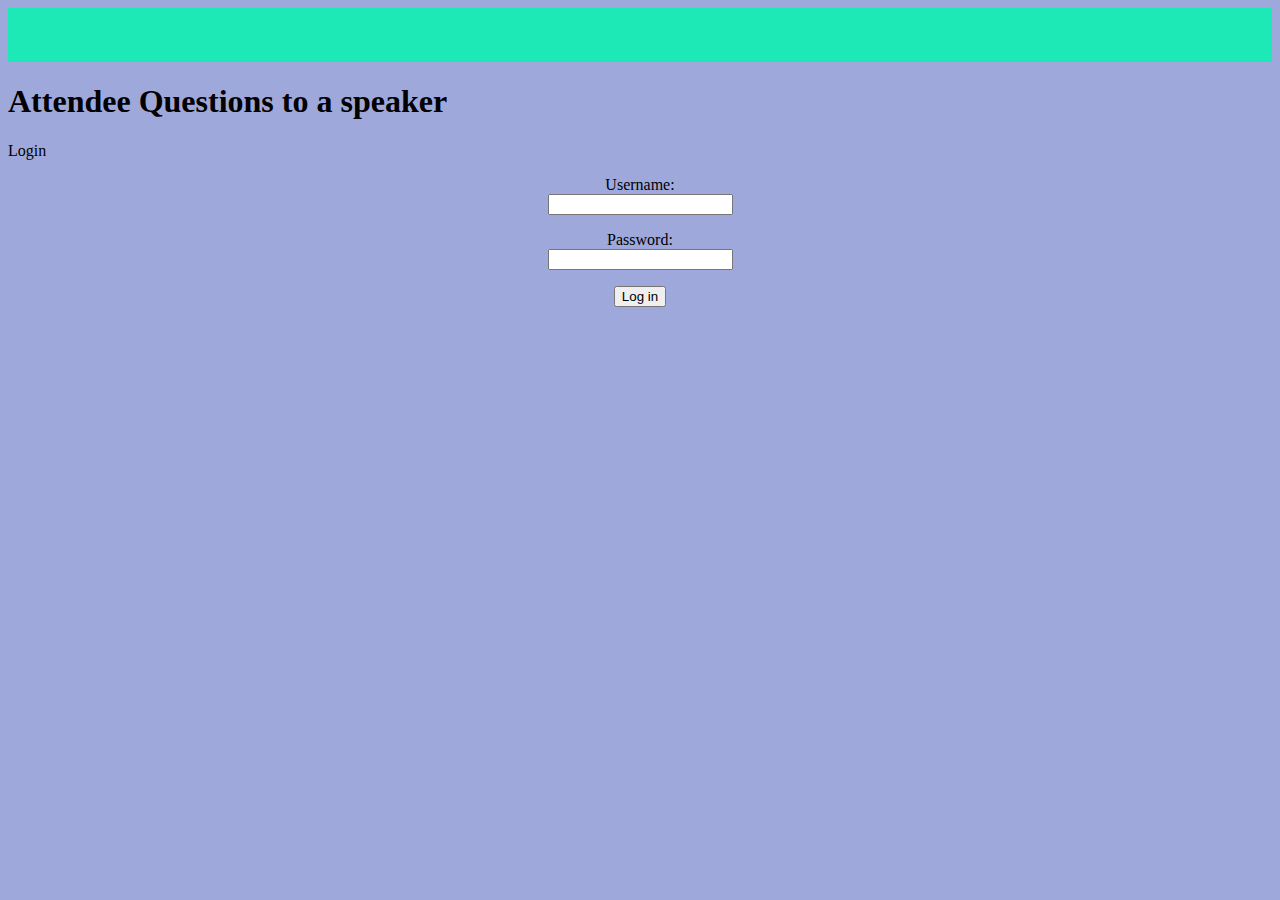
==== index.html @ 9d41d7a2 "Add files via upload" ====
<!DOCTYPE html>
<head>
 <title>Login</title>
 <link rel="stylesheet" type="text/css" href="style.css">
</head>

<div class="topBar">
    <br><br><br>
</div>
<h1>Attendee Questions to a speaker</h1>

Login 


<div class="queryBox">
   <form method="POST" action="x.php">
      <p>Username:<br>
      <input type="text" name="name" /></p>
      <p>Password:<br>
      <input type="text" name="phone" /></p>
      <p><input type="submit" value="Log in" /></p>
    </form>
</div>
---- style.css ----
body{
	background-color:#9FA8DA;
}





.queryBox{
	text-align:center;
}

.topBar{
	background-color:#1DE9B6;
}
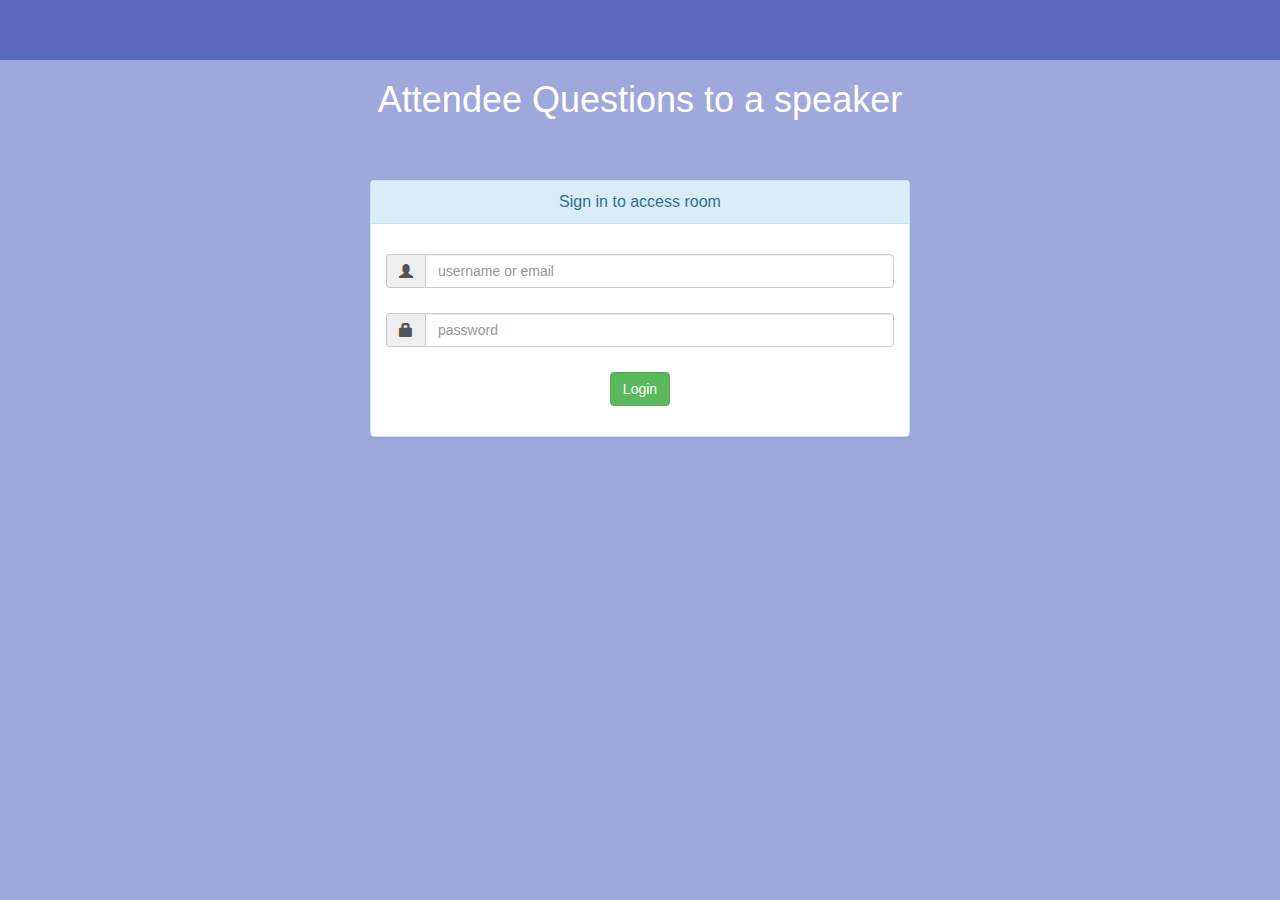
==== commit 079e41fa: "Add files via upload" ====
--- a/index.html
+++ b/index.html
@@ -1,23 +1,57 @@
 <!DOCTYPE html>
 <head>
  <title>Login</title>
+ <!---- Bootstrap stuff ----->
+<script src="//code.jquery.com/jquery-1.11.1.min.js"></script> 
+<link href="//netdna.bootstrapcdn.com/bootstrap/3.1.0/css/bootstrap.min.css" rel="stylesheet" id="bootstrap-css">
+<script src="//netdna.bootstrapcdn.com/bootstrap/3.1.0/js/bootstrap.min.js"></script>
+<!--- Our styles to be placed over the top of the bootstrap default ---->
  <link rel="stylesheet" type="text/css" href="style.css">
+<link rel="icon" type="image/png" href="ImbroglioDevelopmentThinkingDogClothed.png"/>
 </head>
 
 <div class="topBar">
     <br><br><br>
 </div>
-<h1>Attendee Questions to a speaker</h1>
 
-Login 
+<h1 class ="">Attendee Questions to a speaker</h1>
 
+<!--- Input box --->
+    <div class="container">    
+        <div id="loginbox" style="margin-top:50px;" class="mainbox col-md-6 col-md-offset-3 col-sm-8 col-sm-offset-2">                    
+            <div class="panel panel-info" >
+                    <div class="panel-heading">
+                        <div class="panel-title">Sign in to access room</div>
+                        <!-- <div style="float:right; font-size: 80%; position: relative; top:-10px"><a href="#">Forgot password?</a></div> -->
+                    </div>     
 
-<div class="queryBox">
-   <form method="POST" action="x.php">
-      <p>Username:<br>
-      <input type="text" name="name" /></p>
-      <p>Password:<br>
-      <input type="text" name="phone" /></p>
-      <p><input type="submit" value="Log in" /></p>
-    </form>
-</div>+                    <div style="padding-top:30px" class="panel-body" >
+
+                        <div style="display:none" id="login-alert" class="alert alert-danger col-sm-12"></div>
+                            
+                        <form id="loginform" class="form-horizontal" method="POST" action="x.php">
+                                    
+                            <div style="margin-bottom: 25px" class="input-group">
+                                        <span class="input-group-addon"><i class="glyphicon glyphicon-user"></i></span>
+                                        <input id="login-username" type="text" class="form-control" name="username" value="" placeholder="username or email">                                        
+                                    </div>
+                                
+                            <div style="margin-bottom: 25px" class="input-group">
+                                        <span class="input-group-addon"><i class="glyphicon glyphicon-lock"></i></span>
+                                        <input id="login-password" type="password" class="form-control" name="password" placeholder="password">
+                            </div>
+
+                            <div style="margin-top:10px" class="form-group">
+                                    <!-- Button -->
+                                    <div class="col-sm-12 controls">
+                                      <a id="btn-login" href="#" class="btn btn-success" onclick="document.getElementById('loginform').submit();">Login  </a>
+                                    </div>
+                            </div> 
+								
+                        </form>     
+                    </div>                     
+            </div>  
+        </div>
+    </div>
+<!--- End of input box --->
+    --- a/style.css
+++ b/style.css
@@ -3,7 +3,10 @@
 	background-color:#9FA8DA;
 }
 
-
+h1{
+	color: white;
+	text-align: center;
+}
 
 
 
@@ -12,5 +15,13 @@
 }
 
 .topBar{
-	background-color:#1DE9B6;
+	background-color:#5C6BC0;
+}
+
+.panel-title{
+	text-align:center;
+}
+
+.form-group{
+	text-align:center;
 }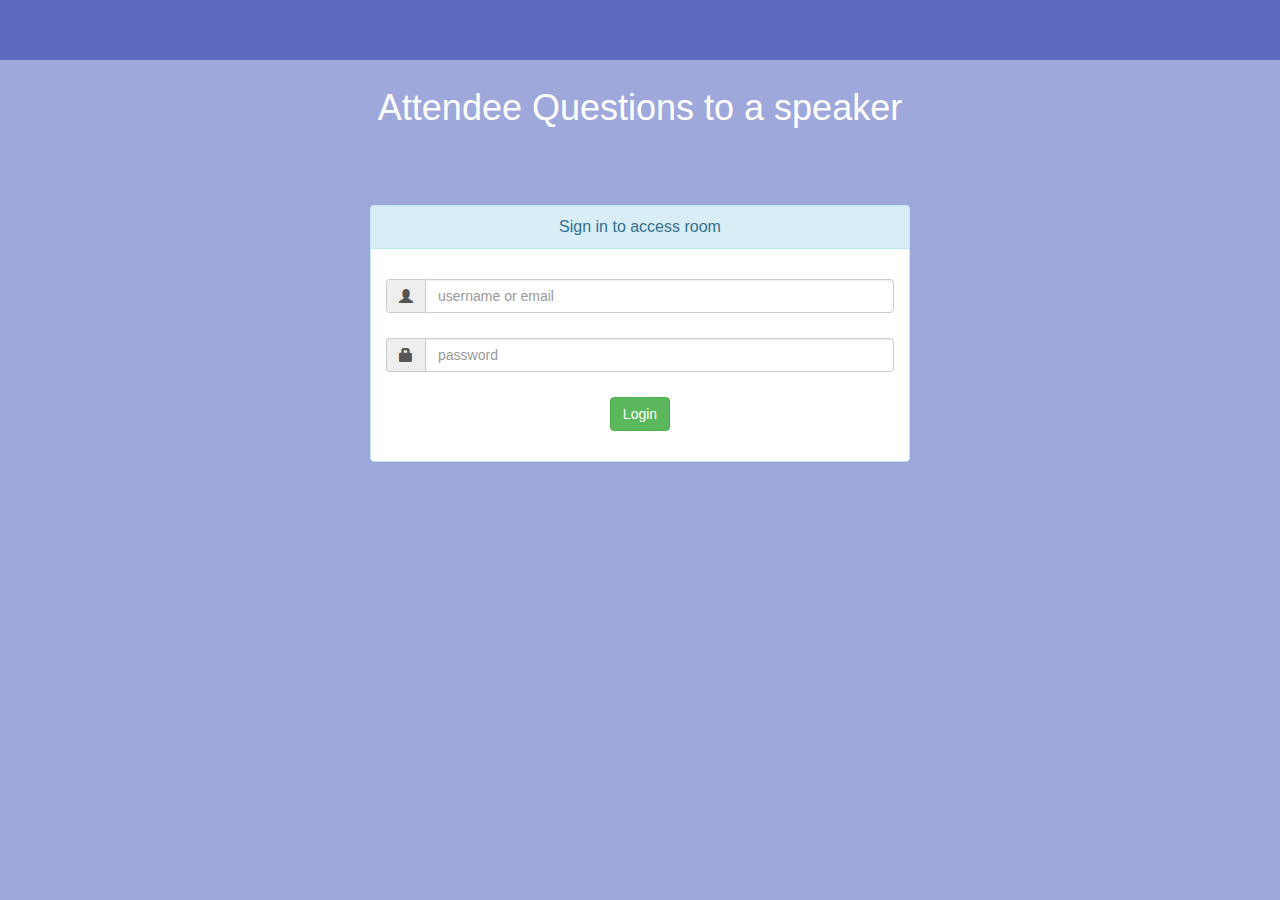
==== commit d603e839: "Add files via upload" ====
--- a/index.html
+++ b/index.html
@@ -14,11 +14,11 @@
     <br><br><br>
 </div>
 
-<h1 class ="">Attendee Questions to a speaker</h1>
+<h1 class ="title">Attendee Questions to a speaker</h1>
 
 <!--- Input box --->
     <div class="container">    
-        <div id="loginbox" style="margin-top:50px;" class="mainbox col-md-6 col-md-offset-3 col-sm-8 col-sm-offset-2">                    
+        <div id="loginbox" class="mainbox col-md-6 col-md-offset-3 col-sm-8 col-sm-offset-2">                    
             <div class="panel panel-info" >
                     <div class="panel-heading">
                         <div class="panel-title">Sign in to access room</div>
--- a/style.css
+++ b/style.css
@@ -8,7 +8,9 @@
 	text-align: center;
 }
 
-
+.title{
+	margin-top:2.2vw;
+}
 
 .queryBox{
 	text-align:center;
@@ -24,4 +26,8 @@
 
 .form-group{
 	text-align:center;
+}
+
+.container{
+	margin-top:6vw;
 }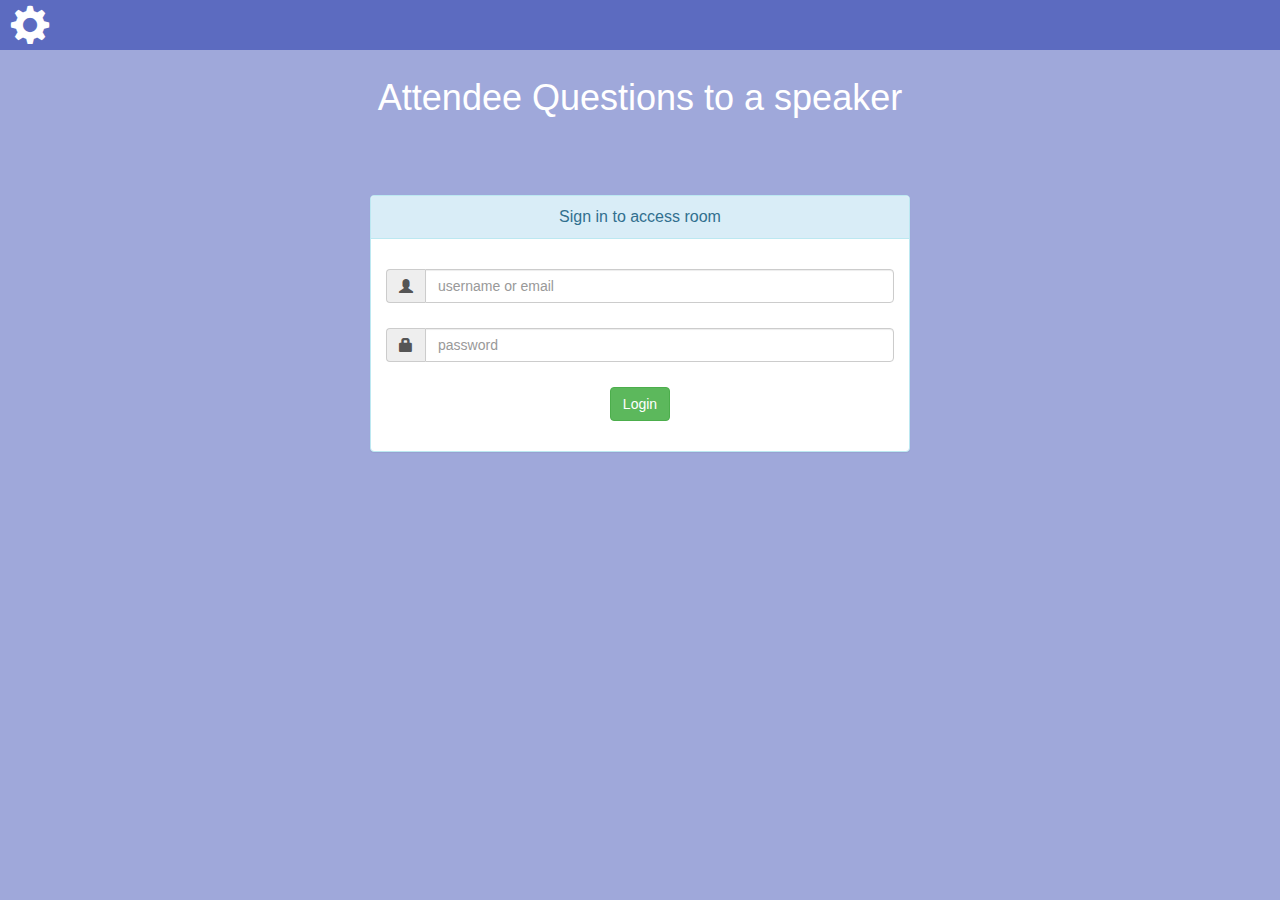
==== commit b0feead4: "Add files via upload" ====
--- a/index.html
+++ b/index.html
@@ -11,7 +11,7 @@
 </head>
 
 <div class="topBar">
-    <br><br><br>
+    <span class="glyphicon glyphicon-cog" id="settingsIcon"></span>
 </div>
 
 <h1 class ="title">Attendee Questions to a speaker</h1>
--- a/style.css
+++ b/style.css
@@ -8,6 +8,8 @@
 	text-align: center;
 }
 
+
+
 .title{
 	margin-top:2.2vw;
 }
@@ -17,7 +19,21 @@
 }
 
 .topBar{
+	height: 50px;
 	background-color:#5C6BC0;
+}
+
+#settingsIcon{
+	
+	size:200px;
+}
+
+.glyphicon.glyphicon-cog {
+    font-size: 40px;
+	padding-left:10px;
+	padding-top:5px;
+	padding-bottom:5px;
+	color: white;
 }
 
 .panel-title{
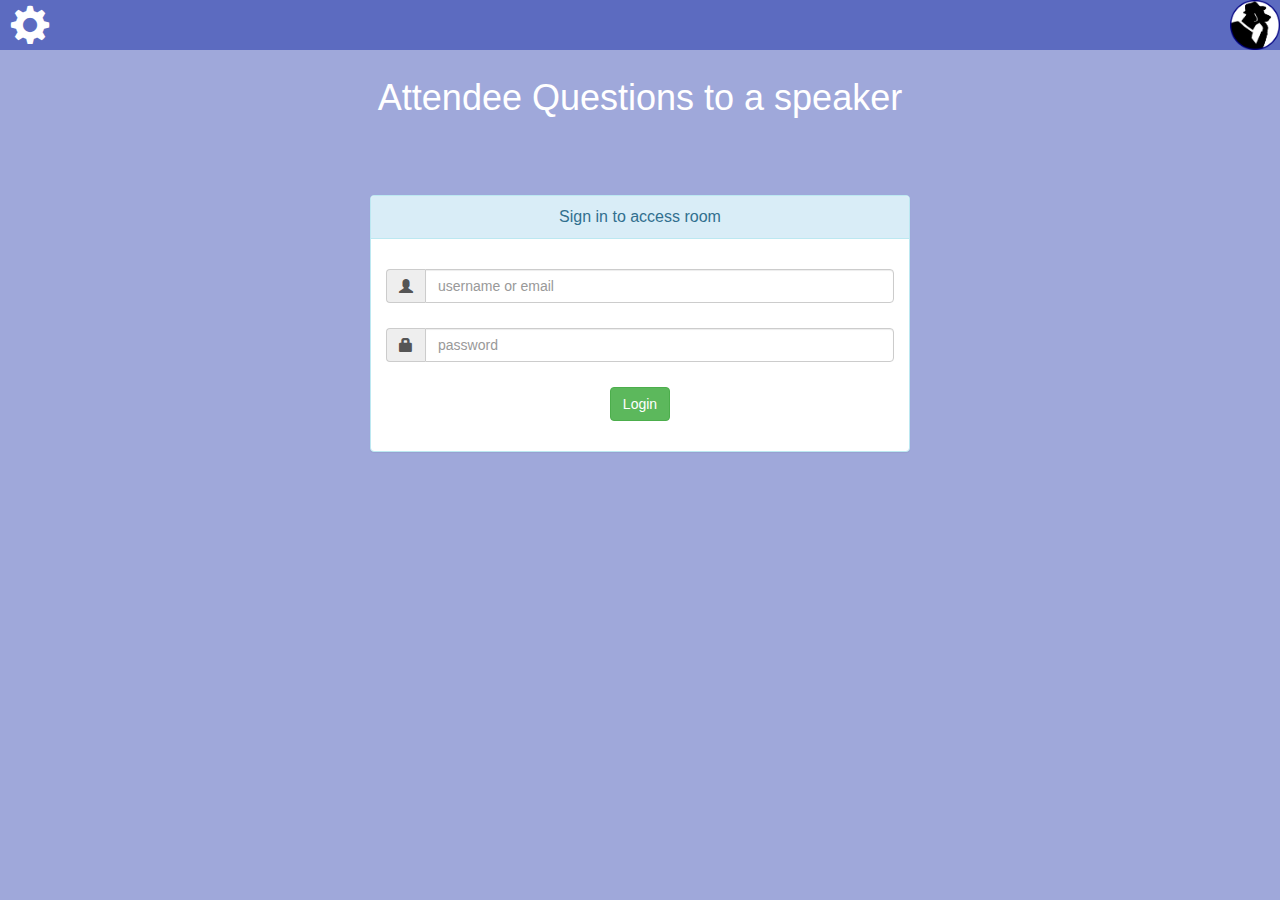
==== commit 68eeec0b: "Add files via upload" ====
--- a/index.html
+++ b/index.html
@@ -11,7 +11,7 @@
 </head>
 
 <div class="topBar">
-    <span class="glyphicon glyphicon-cog" id="settingsIcon"></span>
+    <span class="glyphicon glyphicon-cog" id="settingsIcon"></span><img id="logo" src="ImbroglioDevelopmentThinkingDogClothed.png" >
 </div>
 
 <h1 class ="title">Attendee Questions to a speaker</h1>
--- a/style.css
+++ b/style.css
@@ -23,9 +23,14 @@
 	background-color:#5C6BC0;
 }
 
-#settingsIcon{
-	
-	size:200px;
+
+#logo{
+	height: 50px;
+	width: 55px;
+    padding-left:5px;
+
+	float:right;
+
 }
 
 .glyphicon.glyphicon-cog {
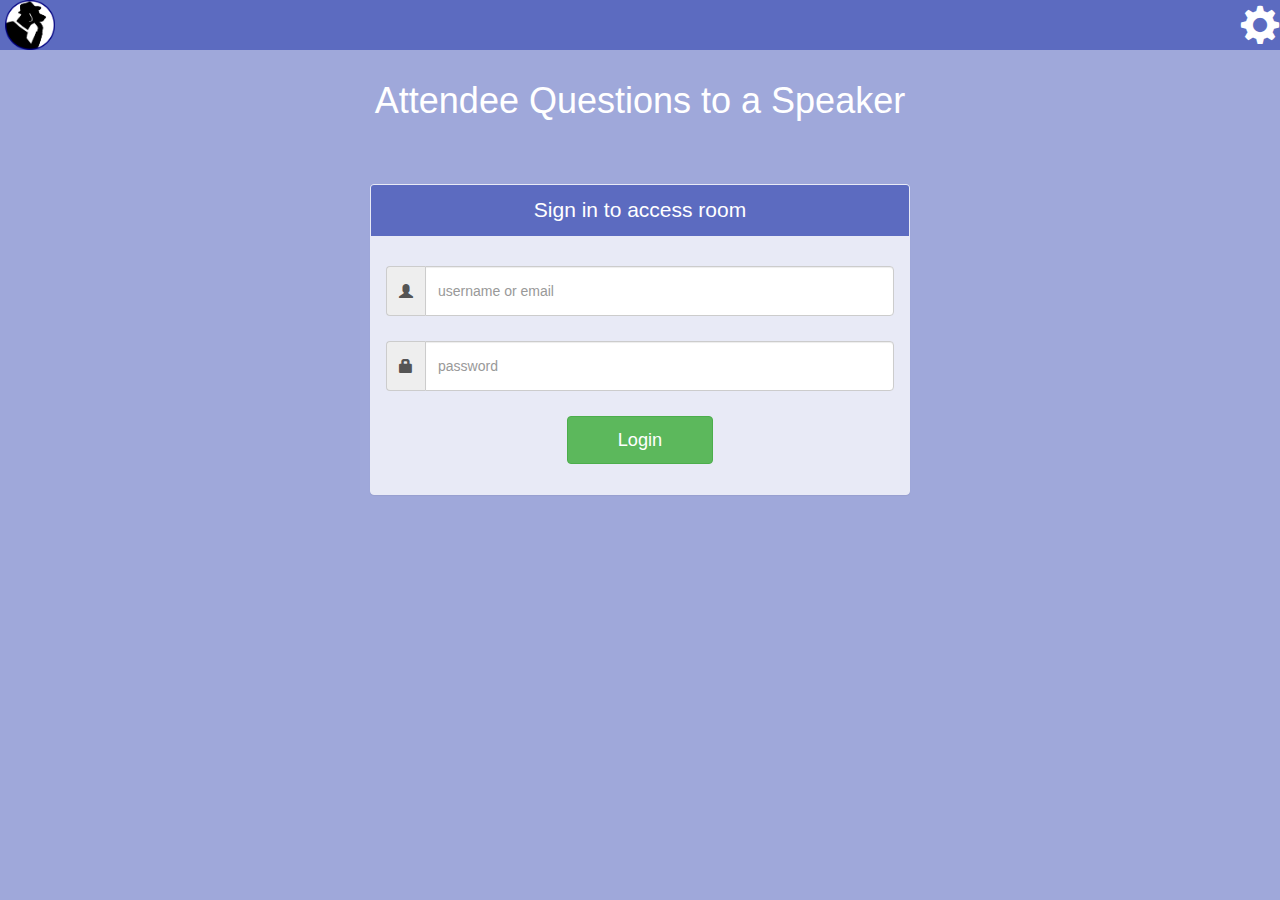
==== commit d13c304e: "Add files via upload" ====
--- a/index.html
+++ b/index.html
@@ -2,19 +2,24 @@
 <head>
  <title>Login</title>
  <!---- Bootstrap stuff ----->
-<script src="//code.jquery.com/jquery-1.11.1.min.js"></script> 
-<link href="//netdna.bootstrapcdn.com/bootstrap/3.1.0/css/bootstrap.min.css" rel="stylesheet" id="bootstrap-css">
-<script src="//netdna.bootstrapcdn.com/bootstrap/3.1.0/js/bootstrap.min.js"></script>
+<script src="https://code.jquery.com/jquery-1.11.1.min.js"></script> 
+<link href="https://netdna.bootstrapcdn.com/bootstrap/3.1.0/css/bootstrap.min.css" rel="stylesheet" id="bootstrap-css">
+<script src="https://netdna.bootstrapcdn.com/bootstrap/3.1.0/js/bootstrap.min.js"></script>
+
 <!--- Our styles to be placed over the top of the bootstrap default ---->
  <link rel="stylesheet" type="text/css" href="style.css">
 <link rel="icon" type="image/png" href="ImbroglioDevelopmentThinkingDogClothed.png"/>
 </head>
 
+
+<body>
+<!--- To be replaced with includes --->
 <div class="topBar">
-    <span class="glyphicon glyphicon-cog" id="settingsIcon"></span><img id="logo" src="ImbroglioDevelopmentThinkingDogClothed.png" >
+    <img id="logo" src="ImbroglioDevelopmentThinkingDogClothed.png" onclick="window.location.href = 'http://www.mspaintadventures.com/sweetbroandhellajeff/';" >
+    <a id="settings" class="glyphicon glyphicon-cog" id="settingsIcon" onclick="window.location.href = 'http://example.com/new_url';"></a>
+
 </div>
-
-<h1 class ="title">Attendee Questions to a speaker</h1>
+<h1 class ="title">Attendee Questions to a Speaker</h1>
 
 <!--- Input box --->
     <div class="container">    
@@ -43,8 +48,8 @@
 
                             <div style="margin-top:10px" class="form-group">
                                     <!-- Button -->
-                                    <div class="col-sm-12 controls">
-                                      <a id="btn-login" href="#" class="btn btn-success" onclick="document.getElementById('loginform').submit();">Login  </a>
+                                    <div class="col-sm-12 controls ">
+                                      <a id="btn-login" href="#" class="btn btn-success useButton" onclick="document.getElementById('loginform').submit();">Login  </a>
                                     </div>
                             </div> 
 								
@@ -54,4 +59,6 @@
         </div>
     </div>
 <!--- End of input box --->
-    +
+</body> 
+</html>--- a/style.css
+++ b/style.css
@@ -1,6 +1,7 @@
 
 body{
 	background-color:#9FA8DA;
+	font-family:sans-serif;
 }
 
 h1{
@@ -11,7 +12,10 @@
 
 
 .title{
-	margin-top:2.2vw;
+	margin-top:2.4vw;
+}
+.mainbox{
+	border-color:#5C6BC0;
 }
 
 .queryBox{
@@ -23,22 +27,58 @@
 	background-color:#5C6BC0;
 }
 
+.panel{
+	border-color:#5C6BC0;
+}
+
+.panel{
+	background-color:#E8EAF6;
+	border-color:#E8EAF6;
+}
+
+.panel > .panel-heading{
+	background-color:#5C6BC0;
+	border-color:#5C6BC0;
+}
+
+@media screen and (max-width: 800px){
+	.title{
+	     margin-top:5vw;
+    }
+	
+	
+	.container{
+		padding-top: 10vw;
+	}
+	
+	
+}
+
+.panel-title{
+	color:white;
+	font-size:150%;
+}
+
 
 #logo{
 	height: 50px;
 	width: 55px;
     padding-left:5px;
 
-	float:right;
 
 }
 
-.glyphicon.glyphicon-cog {
+
+
+
+#settings {
     font-size: 40px;
+	float:right;
 	padding-left:10px;
 	padding-top:5px;
 	padding-bottom:5px;
 	color: white;
+	
 }
 
 .panel-title{
@@ -47,8 +87,27 @@
 
 .form-group{
 	text-align:center;
+
+}
+
+
+.form-control{
+	height: 50px;
+}
+
+.useButton{
+	padding-left:50px;
+	padding-right:50px;
+	padding-top: 10px;
+	padding-bottom:10px;
 }
 
 .container{
-	margin-top:6vw;
-}+	margin-top:5vw;
+}
+
+
+.btn-success{
+	font-size:130%;
+	
+}
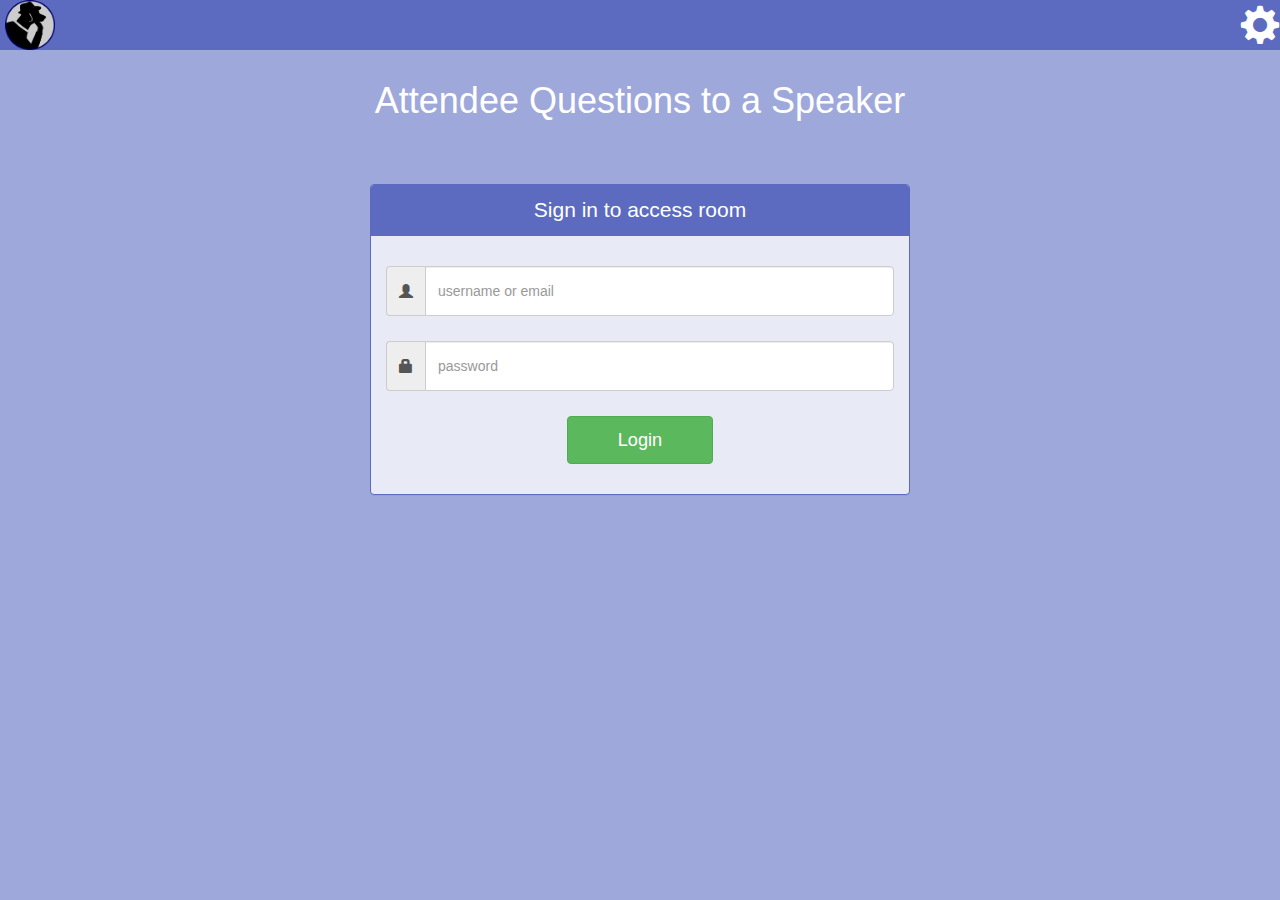
==== commit 3a2fa0d7: "renamed 'includes' directory to 'pageComponents' to clarify contents" ====
--- a/index.html
+++ b/index.html
@@ -13,7 +13,7 @@
 
 
 <body>
-<!--- To be replaced with includes --->
+<!--- To be replaced with pageComponents --->
 <div class="topBar">
     <img id="logo" src="ImbroglioDevelopmentThinkingDogClothed.png" onclick="window.location.href = 'http://www.mspaintadventures.com/sweetbroandhellajeff/';" >
     <a id="settings" class="glyphicon glyphicon-cog" id="settingsIcon" onclick="window.location.href = 'http://example.com/new_url';"></a>
--- a/style.css
+++ b/style.css
@@ -9,7 +9,9 @@
 	text-align: center;
 }
 
-
+#logo:hover{
+	filter: brightness(80%);
+}
 
 .title{
 	margin-top:2.4vw;
@@ -33,7 +35,7 @@
 
 .panel{
 	background-color:#E8EAF6;
-	border-color:#E8EAF6;
+
 }
 
 .panel > .panel-heading{
@@ -68,7 +70,10 @@
 
 }
 
-
+.input-group{
+	text-align: center;
+	margin:auto;
+}
 
 
 #settings {
@@ -111,3 +116,16 @@
 	font-size:130%;
 	
 }
+
+.roomDetails{
+	font-size:180%;
+	text-align:center;
+}
+
+#RDTitle{
+	font-size:100%;
+}
+#RDTime{
+	font-size: 140%;
+	padding-top: 40px;
+}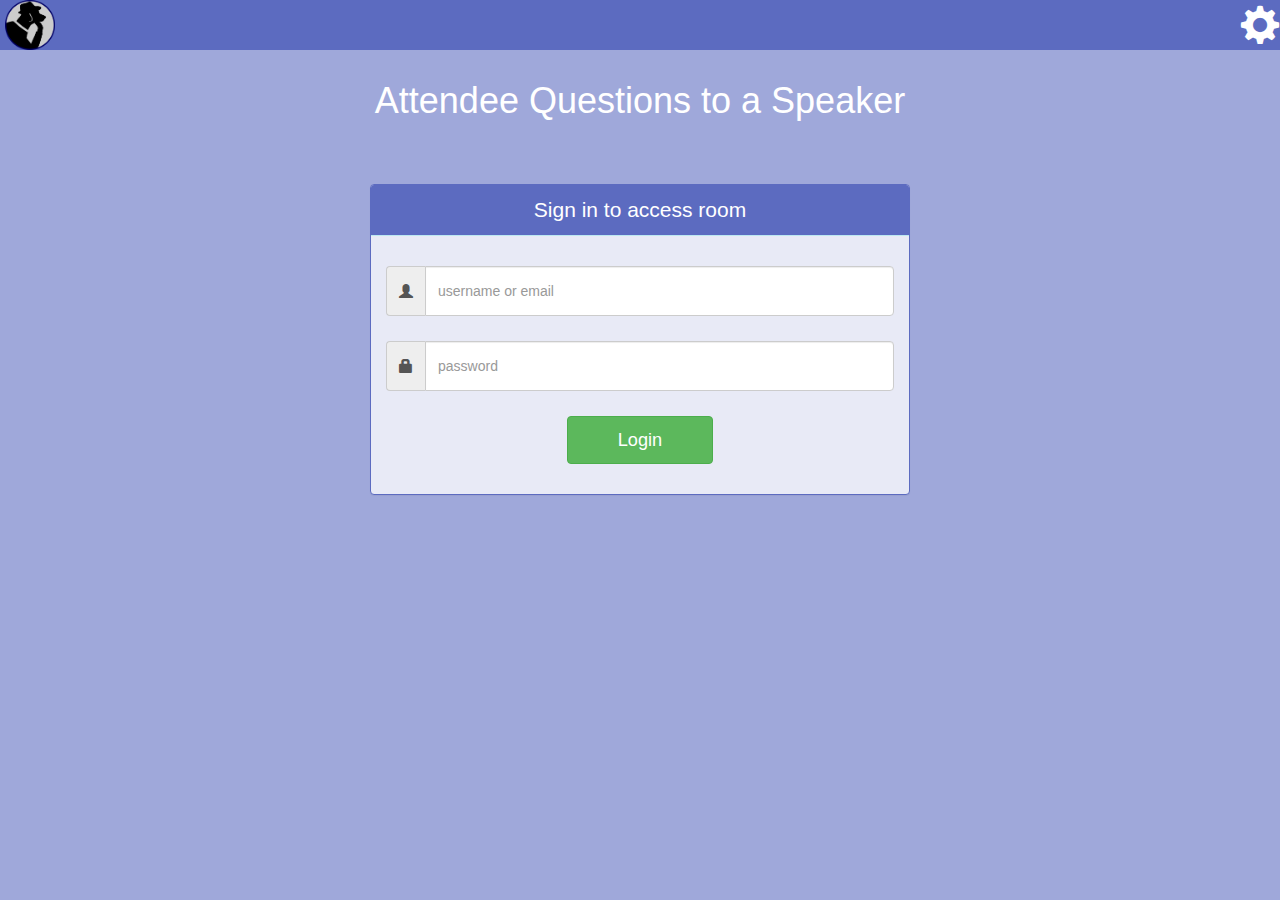
==== commit f3d13a0e: "Removed whitespace, organised divs and fixed comment syntax" ====
--- a/index.html
+++ b/index.html
@@ -1,64 +1,53 @@
 <!DOCTYPE html>
+<html>
 <head>
- <title>Login</title>
- <!---- Bootstrap stuff ----->
-<script src="https://code.jquery.com/jquery-1.11.1.min.js"></script> 
-<link href="https://netdna.bootstrapcdn.com/bootstrap/3.1.0/css/bootstrap.min.css" rel="stylesheet" id="bootstrap-css">
-<script src="https://netdna.bootstrapcdn.com/bootstrap/3.1.0/js/bootstrap.min.js"></script>
+    <title>Login</title>
+    <!-- Bootstrap scripts -->
+    <script src="https://code.jquery.com/jquery-1.11.1.min.js"></script> 
+    <link href="https://netdna.bootstrapcdn.com/bootstrap/3.1.0/css/bootstrap.min.css" rel="stylesheet" id="bootstrap-css">
+    <script src="https://netdna.bootstrapcdn.com/bootstrap/3.1.0/js/bootstrap.min.js"></script>
 
-<!--- Our styles to be placed over the top of the bootstrap default ---->
- <link rel="stylesheet" type="text/css" href="style.css">
-<link rel="icon" type="image/png" href="ImbroglioDevelopmentThinkingDogClothed.png"/>
+    <!-- Our custome styles that take precedent over the bootstrap defaults -->
+    <link rel="stylesheet" type="text/css" href="style.css">
+    <link rel="icon" type="image/png" href="ImbroglioDevelopmentThinkingDogClothed.png"/>
 </head>
-
-
 <body>
-<!--- To be replaced with pageComponents --->
+<!-- To be replaced with pageComponents -->
 <div class="topBar">
     <img id="logo" src="ImbroglioDevelopmentThinkingDogClothed.png" onclick="window.location.href = 'http://www.mspaintadventures.com/sweetbroandhellajeff/';" >
     <a id="settings" class="glyphicon glyphicon-cog" id="settingsIcon" onclick="window.location.href = 'http://example.com/new_url';"></a>
-
 </div>
 <h1 class ="title">Attendee Questions to a Speaker</h1>
 
-<!--- Input box --->
-    <div class="container">    
-        <div id="loginbox" class="mainbox col-md-6 col-md-offset-3 col-sm-8 col-sm-offset-2">                    
+<!-- Input box -->
+    <div class="container">
+        <div id="loginbox" class="mainbox col-md-6 col-md-offset-3 col-sm-8 col-sm-offset-2">
             <div class="panel panel-info" >
-                    <div class="panel-heading">
-                        <div class="panel-title">Sign in to access room</div>
-                        <!-- <div style="float:right; font-size: 80%; position: relative; top:-10px"><a href="#">Forgot password?</a></div> -->
-                    </div>     
-
-                    <div style="padding-top:30px" class="panel-body" >
-
-                        <div style="display:none" id="login-alert" class="alert alert-danger col-sm-12"></div>
-                            
-                        <form id="loginform" class="form-horizontal" method="POST" action="x.php">
-                                    
-                            <div style="margin-bottom: 25px" class="input-group">
-                                        <span class="input-group-addon"><i class="glyphicon glyphicon-user"></i></span>
-                                        <input id="login-username" type="text" class="form-control" name="username" value="" placeholder="username or email">                                        
-                                    </div>
-                                
-                            <div style="margin-bottom: 25px" class="input-group">
-                                        <span class="input-group-addon"><i class="glyphicon glyphicon-lock"></i></span>
-                                        <input id="login-password" type="password" class="form-control" name="password" placeholder="password">
+                <div class="panel-heading">
+                    <div class="panel-title">Sign in to access room</div>
+                    <!-- <div style="float:right; font-size: 80%; position: relative; top:-10px"><a href="#">Forgot password?</a></div> -->
+                </div>     
+                <div style="padding-top:30px" class="panel-body" >
+                    <div style="display:none" id="login-alert" class="alert alert-danger col-sm-12"></div>
+                    <form id="loginform" class="form-horizontal" method="POST" action="x.php">        
+                        <div style="margin-bottom: 25px" class="input-group">
+                            <span class="input-group-addon"><i class="glyphicon glyphicon-user"></i></span>
+                            <input id="login-username" type="text" class="form-control" name="username" value="" placeholder="username or email">
+                        </div>
+                        <div style="margin-bottom: 25px" class="input-group">
+                            <span class="input-group-addon"><i class="glyphicon glyphicon-lock"></i></span>
+                            <input id="login-password" type="password" class="form-control" name="password" placeholder="password">
+                        </div>
+                        <div style="margin-top:10px" class="form-group">
+                            <div class="col-sm-12 controls ">
+                                <a id="btn-login" href="#" class="btn btn-success useButton" onclick="document.getElementById('loginform').submit();">Login</a>
                             </div>
-
-                            <div style="margin-top:10px" class="form-group">
-                                    <!-- Button -->
-                                    <div class="col-sm-12 controls ">
-                                      <a id="btn-login" href="#" class="btn btn-success useButton" onclick="document.getElementById('loginform').submit();">Login  </a>
-                                    </div>
-                            </div> 
-								
-                        </form>     
-                    </div>                     
-            </div>  
+                        </div>
+					</form>
+                </div>
+            </div>
         </div>
     </div>
 <!--- End of input box --->
-
 </body> 
-</html>+</html>
--- a/style.css
+++ b/style.css
@@ -1,131 +1,93 @@
-
 body{
-	background-color:#9FA8DA;
-	font-family:sans-serif;
+    background-color:#9FA8DA;
+    font-family:sans-serif;
 }
-
 h1{
-	color: white;
-	text-align: center;
+    color: white;
+    text-align: center;
 }
-
 #logo:hover{
-	filter: brightness(80%);
+    filter: brightness(80%);
 }
-
 .title{
-	margin-top:2.4vw;
+    margin-top:2.4vw;
 }
 .mainbox{
-	border-color:#5C6BC0;
+    border-color:#5C6BC0;
 }
-
 .queryBox{
-	text-align:center;
+    text-align:center;
 }
-
 .topBar{
-	height: 50px;
-	background-color:#5C6BC0;
+    height: 50px;
+    background-color:#5C6BC0;
 }
-
 .panel{
-	border-color:#5C6BC0;
+    border-color:#5C6BC0;
+    background-color:#E8EAF6;
 }
-
-.panel{
-	background-color:#E8EAF6;
-
-}
-
 .panel > .panel-heading{
-	background-color:#5C6BC0;
-	border-color:#5C6BC0;
+    background-color:#5C6BC0;
 }
 
 @media screen and (max-width: 800px){
-	.title{
-	     margin-top:5vw;
+    .title{
+        margin-top:5vw;
     }
-	
-	
-	.container{
-		padding-top: 10vw;
-	}
-	
-	
+    .container{
+        padding-top: 10vw;
+    }
 }
-
 .panel-title{
-	color:white;
-	font-size:150%;
+    color:white;
+    font-size:150%;
 }
-
-
 #logo{
-	height: 50px;
-	width: 55px;
+    height: 50px;
+    width: 55px;
     padding-left:5px;
-
-
 }
-
 .input-group{
-	text-align: center;
-	margin:auto;
+    text-align: center;
+    margin:auto;
 }
-
-
 #settings {
     font-size: 40px;
-	float:right;
-	padding-left:10px;
-	padding-top:5px;
-	padding-bottom:5px;
-	color: white;
-	
+    float:right;
+    padding-left:10px;
+    padding-top:5px;
+    padding-bottom:5px;
+    color: white;
 }
-
 .panel-title{
-	text-align:center;
+    text-align:center;
 }
-
 .form-group{
-	text-align:center;
-
+    text-align:center;
 }
-
-
 .form-control{
-	height: 50px;
+    height: 50px;
 }
-
 .useButton{
-	padding-left:50px;
-	padding-right:50px;
-	padding-top: 10px;
-	padding-bottom:10px;
+    padding-left:50px;
+    padding-right:50px;
+    padding-top: 10px;
+    padding-bottom:10px;
 }
-
 .container{
-	margin-top:5vw;
+    margin-top:5vw;
 }
-
-
 .btn-success{
-	font-size:130%;
-	
+    font-size:130%;
 }
-
 .roomDetails{
-	font-size:180%;
-	text-align:center;
+    font-size:180%;
+    text-align:center;
 }
-
 #RDTitle{
-	font-size:100%;
+    font-size:100%;
 }
 #RDTime{
-	font-size: 140%;
-	padding-top: 40px;
-}+    font-size: 140%;
+    padding-top: 40px;
+}
